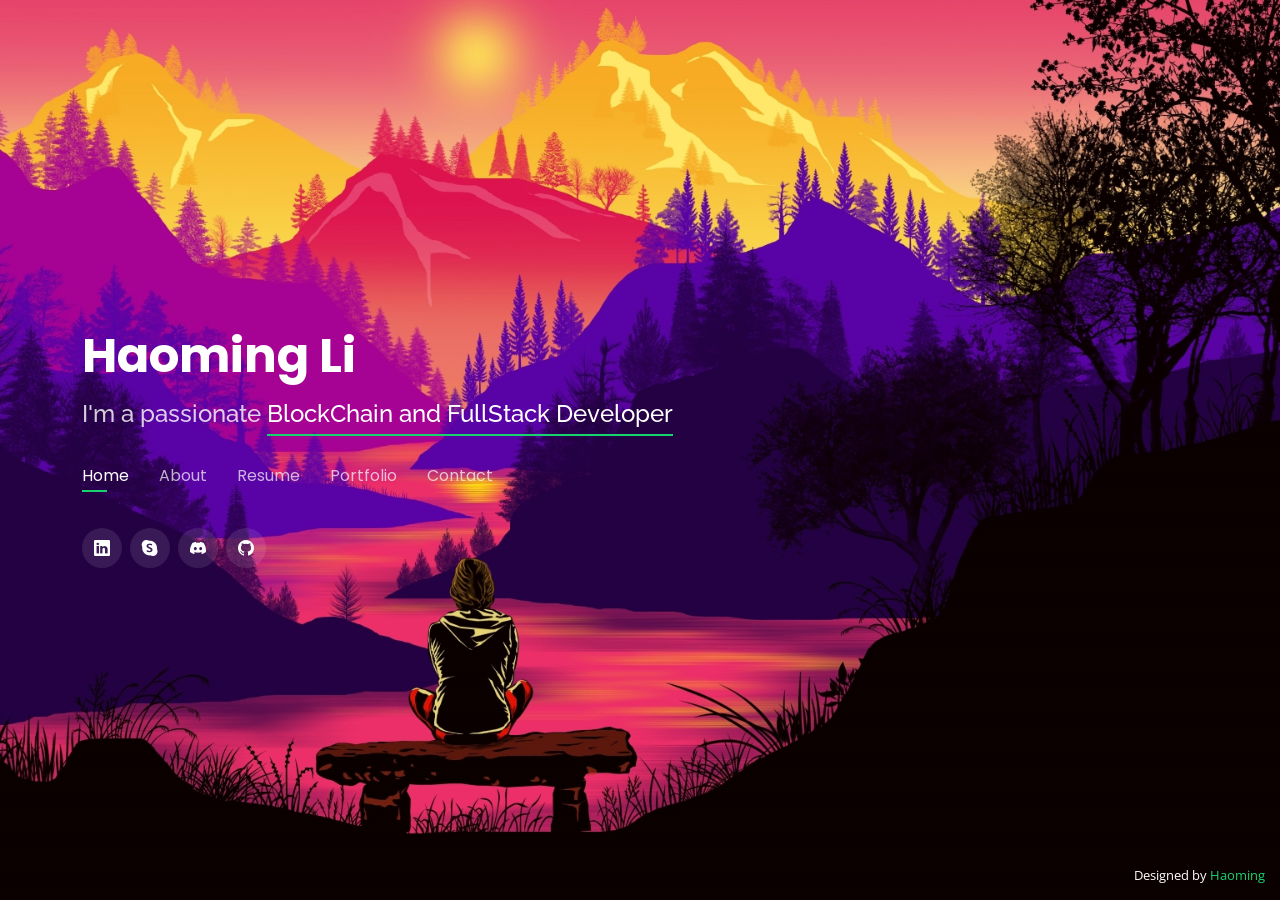
==== index.html @ ffb1ae35 "Update index.html" ====
<!DOCTYPE html>
<html lang="en">

<head>
  <meta charset="utf-8">
  <meta content="width=device-width, initial-scale=1.0" name="viewport">

  <title>Haoming Portfolio</title>
  <meta content="" name="description">
  <meta content="" name="keywords">

  <!-- Favicons -->
  <link href="assets/img/favicon.png" rel="icon">
  <link href="assets/img/apple-touch-icon.png" rel="apple-touch-icon">

  <!-- Google Fonts -->
  <link href="https://fonts.googleapis.com/css?family=Open+Sans:300,300i,400,400i,600,600i,700,700i|Raleway:300,300i,400,400i,500,500i,600,600i,700,700i|Poppins:300,300i,400,400i,500,500i,600,600i,700,700i" rel="stylesheet">

  <!-- Vendor CSS Files -->
  <link href="assets/vendor/bootstrap/css/bootstrap.min.css" rel="stylesheet">
  <link href="assets/vendor/bootstrap-icons/bootstrap-icons.css" rel="stylesheet">
  <link href="assets/vendor/boxicons/css/boxicons.min.css" rel="stylesheet">
  <link href="assets/vendor/glightbox/css/glightbox.min.css" rel="stylesheet">
  <link href="assets/vendor/remixicon/remixicon.css" rel="stylesheet">
  <link href="assets/vendor/swiper/swiper-bundle.min.css" rel="stylesheet">

  <!-- Template Main CSS File -->
  <link href="assets/css/style.css" rel="stylesheet">

  <!-- =======================================================
  * Template Name: Personal - v4.7.0
  * Template URL: https://bootstrapmade.com/personal-free-resume-bootstrap-template/
  * Author: BootstrapMade.com
  * License: https://bootstrapmade.com/license/
  ======================================================== -->
</head>

<body>

  <!-- ======= Header ======= -->
  <header id="header">
    <div class="container">

      <h1><a href="index.html">Haoming Li</a></h1>
      <!-- Uncomment below if you prefer to use an image logo -->
      <!-- <a href="index.html" class="mr-auto"><img src="assets/img/logo.png" alt="" class="img-fluid rounded"></a> -->
      <h2>I'm a passionate <span>BlockChain and FullStack Developer</span></h2>

      <nav id="navbar" class="navbar">
        <ul>
          <li><a class="nav-link active" href="#header">Home</a></li>
          <li><a class="nav-link" href="#about">About</a></li>
          <li><a class="nav-link" href="#resume">Resume</a></li>
          <li><a class="nav-link" href="#portfolio">Portfolio</a></li>
          <li><a class="nav-link" href="#contact">Contact</a></li>
        </ul>
        <i class="bi bi-list mobile-nav-toggle"></i>
      </nav><!-- .navbar -->

      <div class="social-links">
        <a href="https://linkedin.com/in/haoming-li-366044223" class="linkedin"><i class="bi bi-linkedin"></i></a>
        <a href="https://join.skype.com/invite/vP3aynmkEKQc" class="google-plus"><i class="bi bi-skype"></i></a>
        <a href="https://discordapp.com/users/954566833472700456" class="discord"><i class="bi bi-discord"></i></a>
        <a href="https://github.com/redblood639" class="github"><i class="bi bi-github"></i></a>
      </div>

    </div>
  </header><!-- End Header -->

  <!-- ======= About Section ======= -->
  <section id="about" class="about">

    <!-- ======= About Me ======= -->
    <div class="about-me container">

      <div class="section-title">
        <h2>About</h2>
        <p>Learn more about me</p>
      </div>

      <div class="row">
        <div class="col-lg-4" data-aos="fade-right">
          <img src="assets/img/me.jpg" class="img-fluid rounded" alt="">
        </div>
        <div class="col-lg-8 pt-4 pt-lg-0 content" data-aos="fade-left">
          <h3>Blockchain &amp; FullStack Developer</h3>
          <p class="fst-italic">
            I am available to work full-time and to change my time zone to reach client goals. As well as this, I will maintain client trust. It is not easy to maintain trust with clients to everyone, but I will try my best to maintain the relationship.
          </p>
          <div class="row">
            <div class="col-lg-6">
              <ul>
                <li><i class="bi bi-chevron-right"></i> <strong>Birthday:</strong> <span>19 Apr 1994</span></li>
                <li><i class="bi bi-chevron-right"></i> <strong>Website:</strong> <span>www.example.com</span></li>
                <li><i class="bi bi-chevron-right"></i> <strong>Phone:</strong> <span>+1 660 319 4563</span></li>
                <li><i class="bi bi-chevron-right"></i> <strong>City:</strong> <span>2042 Stanton Hollow Road Boston, MA, US</span></li>
              </ul>
            </div>
            <div class="col-lg-6">
              <ul>
                <li><i class="bi bi-chevron-right"></i> <strong>Age:</strong> <span>28</span></li>
                <li><i class="bi bi-chevron-right"></i> <strong>Degree:</strong> <span>Bachelor</span></li>
                <li><i class="bi bi-chevron-right"></i> <strong>PhEmailone:</strong> <span>albinorabbithunter@gmail.com</span></li>
                <li><i class="bi bi-chevron-right"></i> <strong>Freelance:</strong> <span>Available</span></li>
              </ul>
            </div>
          </div>
          <p>
            Since grade school, I have been a passionate software engineer. Working with remote clients in a distributed environment using agile methodologies is second nature to me. A BlockChain and Full-stack developer with awesome web technical skills: development from scratch, API integration, modules implementation, extensions, integration with external services, custom optimization.
          </p>
        </div>
      </div>

    </div><!-- End About Me -->

    <!-- ======= Counts ======= -->
    <div class="counts container">

      <div class="row">

        <div class="col-lg-3 col-md-6">
          <div class="count-box">
            <i class="bi bi-emoji-smile"></i>
            <span data-purecounter-start="0" data-purecounter-end="95" data-purecounter-duration="1" class="purecounter"></span>
            <p>Happy Clients</p>
          </div>
        </div>

        <div class="col-lg-3 col-md-6 mt-5 mt-md-0">
          <div class="count-box">
            <i class="bi bi-journal-richtext"></i>
            <span data-purecounter-start="0" data-purecounter-end="214" data-purecounter-duration="1" class="purecounter"></span>
            <p>Projects</p>
          </div>
        </div>

        <div class="col-lg-3 col-md-6 mt-5 mt-lg-0">
          <div class="count-box">
            <i class="bi bi-headset"></i>
            <span data-purecounter-start="0" data-purecounter-end="2643" data-purecounter-duration="1" class="purecounter"></span>
            <p>Hours Of Support</p>
          </div>
        </div>

        <div class="col-lg-3 col-md-6 mt-5 mt-lg-0">
          <div class="count-box">
            <i class="bi bi-award"></i>
            <span data-purecounter-start="0" data-purecounter-end="16" data-purecounter-duration="1" class="purecounter"></span>
            <p>Awards</p>
          </div>
        </div>

      </div>

    </div><!-- End Counts -->

    <!-- ======= Skills  ======= -->
    <div class="skills container">

      <div class="section-title">
        <h2>Skills</h2>
      </div>

      <div class="row skills-content">

        <div class="col-lg-3">
          <div class="progress">
            <span class="skill">UX & UI Design <i class="val">98%</i></span>
            <div class="progress-bar-wrap">
              <div class="progress-bar" role="progressbar" aria-valuenow="98" aria-valuemin="0" aria-valuemax="100"></div>
            </div>
          </div>
          <div class="progress">
            <span class="skill">HTML & HTML5 <i class="val">100%</i></span>
            <div class="progress-bar-wrap">
              <div class="progress-bar" role="progressbar" aria-valuenow="100" aria-valuemin="0" aria-valuemax="100"></div>
            </div>
          </div>
          <div class="progress">
            <span class="skill">SCSS & Styled Component <i class="val">100%</i></span>
            <div class="progress-bar-wrap">
              <div class="progress-bar" role="progressbar" aria-valuenow="100" aria-valuemin="0" aria-valuemax="100"></div>
            </div>
          </div>
          <div class="progress">
            <span class="skill">Bootstrap && TailWindCSS <i class="val">95%</i></span>
            <div class="progress-bar-wrap">
              <div class="progress-bar" role="progressbar" aria-valuenow="95" aria-valuemin="0" aria-valuemax="100"></div>
            </div>
          </div>
          <div class="progress">
            <span class="skill">Javascript & Typescript <i class="val">100%</i></span>
            <div class="progress-bar-wrap">
              <div class="progress-bar" role="progressbar" aria-valuenow="100" aria-valuemin="0" aria-valuemax="100"></div>
            </div>
          </div>
          <div class="progress">
            <span class="skill">Reactjs & Nextjs <i class="val">100%</i></span>
            <div class="progress-bar-wrap">
              <div class="progress-bar" role="progressbar" aria-valuenow="100" aria-valuemin="0" aria-valuemax="100"></div>
            </div>
          </div>
          <div class="progress">
            <span class="skill">React Native <i class="val">95%</i></span>
            <div class="progress-bar-wrap">
              <div class="progress-bar" role="progressbar" aria-valuenow="95" aria-valuemin="0" aria-valuemax="100"></div>
            </div>
          </div>
          <div class="progress">
            <span class="skill">Vue & Nuxtjs <i class="val">90%</i></span>
            <div class="progress-bar-wrap">
              <div class="progress-bar" role="progressbar" aria-valuenow="90" aria-valuemin="0" aria-valuemax="100"></div>
            </div>
          </div>

          <div class="progress">
            <span class="skill">AngularJS & Angular <i class="val">85%</i></span>
            <div class="progress-bar-wrap">
              <div class="progress-bar" role="progressbar" aria-valuenow="85" aria-valuemin="0" aria-valuemax="100"></div>
            </div>
          </div>
          <div class="progress">
            <span class="skill">PHP <i class="val">89%</i></span>
            <div class="progress-bar-wrap">
              <div class="progress-bar" role="progressbar" aria-valuenow="89" aria-valuemin="0" aria-valuemax="100"></div>
            </div>
          </div>

          <div class="progress">
            <span class="skill">WordPress/CMS <i class="val">85%</i></span>
            <div class="progress-bar-wrap">
              <div class="progress-bar" role="progressbar" aria-valuenow="85" aria-valuemin="0" aria-valuemax="100"></div>
            </div>
          </div>

        </div>

        <div class="col-lg-3">
          <div class="progress">
            <span class="skill">Nodejs & Expressjs <i class="val">100%</i></span>
            <div class="progress-bar-wrap">
              <div class="progress-bar" role="progressbar" aria-valuenow="100" aria-valuemin="0" aria-valuemax="100"></div>
            </div>
          </div>
          <div class="progress">
            <span class="skill">Django & Flask <i class="val">92%</i></span>
            <div class="progress-bar-wrap">
              <div class="progress-bar" role="progressbar" aria-valuenow="92" aria-valuemin="0" aria-valuemax="100"></div>
            </div>
          </div>

          <div class="progress">
            <span class="skill">Nestjs <i class="val">83%</i></span>
            <div class="progress-bar-wrap">
              <div class="progress-bar" role="progressbar" aria-valuenow="83" aria-valuemin="0" aria-valuemax="100"></div>
            </div>
          </div>

          <div class="progress">
            <span class="skill">GraphQL & Hasura <i class="val">100%</i></span>
            <div class="progress-bar-wrap">
              <div class="progress-bar" role="progressbar" aria-valuenow="100" aria-valuemin="0" aria-valuemax="100"></div>
            </div>
          </div>

          <div class="progress">
            <span class="skill">Codeigniter <i class="val">95%</i></span>
            <div class="progress-bar-wrap">
              <div class="progress-bar" role="progressbar" aria-valuenow="95" aria-valuemin="0" aria-valuemax="100"></div>
            </div>
          </div>

          <div class="progress">
            <span class="skill">MySQL & PostgreSQL <i class="val">98%</i></span>
            <div class="progress-bar-wrap">
              <div class="progress-bar" role="progressbar" aria-valuenow="98" aria-valuemin="0" aria-valuemax="100"></div>
            </div>
          </div>
          <div class="progress">
            <span class="skill">MongoDB <i class="val">100%</i></span>
            <div class="progress-bar-wrap">
              <div class="progress-bar" role="progressbar" aria-valuenow="100" aria-valuemin="0" aria-valuemax="100"></div>
            </div>
          </div>
    


        </div>
        
        <div class="col-lg-3">
                    <div class="progress">
            <span class="skill">Smart Contract <i class="val">95%</i></span>
            <div class="progress-bar-wrap">
              <div class="progress-bar" role="progressbar" aria-valuenow="95" aria-valuemin="0" aria-valuemax="100"></div>
            </div>
          </div>
          <div class="progress">
            <span class="skill">SkatNet / Cairo <i class="val">90%</i></span>
            <div class="progress-bar-wrap">
              <div class="progress-bar" role="progressbar" aria-valuenow="90" aria-valuemin="0" aria-valuemax="100"></div>
            </div>
          </div>


          <div class="progress">
            <span class="skill">Rust <i class="val">92%</i></span>
            <div class="progress-bar-wrap">
              <div class="progress-bar" role="progressbar" aria-valuenow="92" aria-valuemin="0" aria-valuemax="100"></div>
            </div>
          </div>
          <div class="progress">
            <span class="skill">NFT - marketplace/mint <i class="val">90%</i></span>
            <div class="progress-bar-wrap">
              <div class="progress-bar" role="progressbar" aria-valuenow="90" aria-valuemin="0" aria-valuemax="100"></div>
            </div>
          </div>
          <div class="progress">
            <span class="skill">Defi & Dapp <i class="val">88%</i></span>
            <div class="progress-bar-wrap">
              <div class="progress-bar" role="progressbar" aria-valuenow="88" aria-valuemin="0" aria-valuemax="100"></div>
            </div>
          </div>
          <div class="progress">
            <span class="skill">Uniswap <i class="val">90%</i></span>
            <div class="progress-bar-wrap">
              <div class="progress-bar" role="progressbar" aria-valuenow="90" aria-valuemin="0" aria-valuemax="100"></div>
            </div>
          </div>
          <div class="progress">
            <span class="skill">Solana <i class="val">96%</i></span>
            <div class="progress-bar-wrap">
              <div class="progress-bar" role="progressbar" aria-valuenow="96" aria-valuemin="0" aria-valuemax="100"></div>
            </div>
          </div>
          <div class="progress">
            <span class="skill">Web3 <i class="val">99%</i></span>
            <div class="progress-bar-wrap">
              <div class="progress-bar" role="progressbar" aria-valuenow="99" aria-valuemin="0" aria-valuemax="100"></div>
            </div>
          </div>
          <div class="progress">
            <span class="skill">Remix & HardHat & Truffle <i class="val">98%</i></span>
            <div class="progress-bar-wrap">
              <div class="progress-bar" role="progressbar" aria-valuenow="98" aria-valuemin="0" aria-valuemax="100"></div>
            </div>
          </div>   
              <div class="progress">
            <span class="skill">ERC/BEP-20, 721, 1155 <i class="val">99%</i></span>
            <div class="progress-bar-wrap">
              <div class="progress-bar" role="progressbar" aria-valuenow="99" aria-valuemin="0" aria-valuemax="100"></div>
            </div>
          </div>
          </div>
        <div class="col-lg-3">
          <div class="progress">
            <span class="skill">Github & GitLab && Bitbucket <i class="val">100%</i></span>
            <div class="progress-bar-wrap">
              <div class="progress-bar" role="progressbar" aria-valuenow="100" aria-valuemin="0" aria-valuemax="100"></div>
            </div>
          </div>
          <div class="progress">
            <span class="skill">Trello & Jira <i class="val">100%</i></span>
            <div class="progress-bar-wrap">
              <div class="progress-bar" role="progressbar" aria-valuenow="100" aria-valuemin="0" aria-valuemax="100"></div>
            </div>
          </div>
          <div class="progress">
            <span class="skill">Docker & Kubernetes <i class="val">86%</i></span>
            <div class="progress-bar-wrap">
              <div class="progress-bar" role="progressbar" aria-valuenow="86" aria-valuemin="0" aria-valuemax="100"></div>
            </div>
          </div>
          <div class="progress">
            <span class="skill">AWS & Azure DevOps <i class="val">98%</i></span>
            <div class="progress-bar-wrap">
              <div class="progress-bar" role="progressbar" aria-valuenow="98" aria-valuemin="0" aria-valuemax="100"></div>
            </div>
          </div>
          <div class="progress">
            <span class="skill">Google Cloud <i class="val">93%</i></span>
            <div class="progress-bar-wrap">
              <div class="progress-bar" role="progressbar" aria-valuenow="93" aria-valuemin="0" aria-valuemax="100"></div>
            </div>
          </div>
          <div class="progress">
            <span class="skill">Digital Ocean <i class="val">90%</i></span>
            <div class="progress-bar-wrap">
              <div class="progress-bar" role="progressbar" aria-valuenow="90" aria-valuemin="0" aria-valuemax="100"></div>
            </div>
          </div>
          </div>
      </div>

    </div><!-- End Skills -->

    <!-- ======= Interests ======= -->
    <div class="services container">

      <div class="section-title">
        <h2>My Services</h2>
      </div>
      <div class="row">
        <div class="col-lg-4 col-md-6 d-flex align-items-stretch">
          <div class="icon-box">
            <div class="icon"><i class="bx bxl-dribbble"></i></div>
            <h4><a href="">E-Commerce Development</a></h4>
            <p>My mission is to build an innovative and attractive e-commerce site that has great SEo, high performance and good UX.</p>
          </div>
        </div>

        <div class="col-lg-4 col-md-6 d-flex align-items-stretch mt-4 mt-md-0">
          <div class="icon-box">
            <div class="icon"><i class="bx bx-file"></i></div>
            <h4><a href="">NFT Marketplace Development</a></h4>
            <p>Whether it's a simple landing page with a mint function or a beautiful, complex, in-depth website I deliver A+ quality.</p>
          </div>
        </div>

        <div class="col-lg-4 col-md-6 d-flex align-items-stretch mt-4 mt-lg-0">
          <div class="icon-box">
            <div class="icon"><i class="bx bx-tachometer"></i></div>
            <h4><a href="">Dex/Defi Development</a></h4>
            <p>Get your own platform with me where you can trade and exchange your coins and bitcoins in this amazing crypto universe.</p>
          </div>
        </div>

        <div class="col-lg-4 col-md-6 d-flex align-items-stretch mt-4">
          <div class="icon-box">
            <div class="icon"><i class="bx bx-world"></i></div>
            <h4><a href="">Mobile Application Development</a></h4>
            <p>Using cross platform language like lonic and react native, you can experiment with your ideas on your phone.</p>
          </div>
        </div>

        <div class="col-lg-4 col-md-6 d-flex align-items-stretch mt-4">
          <div class="icon-box">
            <div class="icon"><i class="bx bx-slideshow"></i></div>
            <h4><a href="">Smart Contract Development</a></h4>
            <p>When ready we will deploy your contract to Rinkeby for testing and then to Mainnet for launch. Your images and metadata will never be exposed and I will be on-call in case any issues arise.</p>
          </div>
        </div>

        <div class="col-lg-4 col-md-6 d-flex align-items-stretch mt-4">
          <div class="icon-box">
            <div class="icon"><i class="bx bx-arch"></i></div>
            <h4><a href="">Gme Development</a></h4>
            <p>Make a P2E Game with your NFT and FT and play around with it, and make some money. so funny !!!</p>
          </div>
        </div>

      </div>

   

    </div><!-- End Interests -->

    <!-- ======= Testimonials ======= -->
    <div class="testimonials container">

      <div class="section-title">
        <h2>Testimonials</h2>
      </div>

      <div class="testimonials-slider swiper" data-aos="fade-up" data-aos-delay="100">
        <div class="swiper-wrapper">

          <div class="swiper-slide">
            <div class="testimonial-item">
              <p>
                <i class="bx bxs-quote-alt-left quote-icon-left"></i>
                Haoming really does stand out among the web developers that are around today. We’ve wasted a huge amount of time, effort and money on developers who couldn’t see the project through or lacked our own personal vision or the ability to get things done.
Working with Haoming opened our eyes to what was possible, both in terms of programming ability and also an incredible level of customer service. When made promises to meet deadlines, each one was met without breaking a sweat. When Haoming told us to not worry and to leave it to him we were initially a little worried. We shouldn’t have been, he hasn’t let us down at all in the five months we have been working together.

I honestly wish there were more like Haoming, but I don’t think there are. It’s why he is, and will continue to be highly in demand. A hidden gem in the industry if there ever was one.
                <i class="bx bxs-quote-alt-right quote-icon-right"></i>
              </p>
              <img src="assets/img/testimonials/testimonials-1.jpg" class="testimonial-img" alt="">
              <h3>Marty</h3>
              <h4>Ceo &amp; Founder</h4>
            </div>
          </div><!-- End testimonial item -->

          <div class="swiper-slide">
            <div class="testimonial-item">
              <p>
                <i class="bx bxs-quote-alt-left quote-icon-left"></i>
                Finding a programmer to integrate our flagship web 3 with the NFT Marketplace proved to be more difficult than we’d anticipated. Repeatedly we were let down by developers, until, and totally by chance, Haoming was recommended to us by a customer. His knowledge and professionalism was nothing short of outstanding, and a two month job was completed almost three weeks early.
                <i class="bx bxs-quote-alt-right quote-icon-right"></i>
              </p>
              <img src="assets/img/testimonials/testimonials-2.jpg" class="testimonial-img" alt="">
              <h3>Antonino</h3>
              <h4>CEO</h4>
            </div>
          </div><!-- End testimonial item -->

          <div class="swiper-slide">
            <div class="testimonial-item">
              <p>
                <i class="bx bxs-quote-alt-left quote-icon-left"></i>
                Haoming was recommended to me by a mutual friend as a web developer. We discussed my requirements fully before going ahead with anything and he put together a package for me that met all my needs. I never felt pushed or pressured and the whole thing from start to finish was stress free and supportive.
The website when completed completely surpassed all my expectations and I am totally thrilled. Any tweaks and edits that were needed were minimal and done quickly.
Haoming continues to support me when I need things updated and changed and there is no waiting around for days to get things sorted.

A completely brilliant and professional service that I am so happy I went with. There is so much choice in this field and it’s confusing about who the ‘right’ person to go with is. I am glad I found Haoming so early on in my search and would never use anyone else! Very skilled and clever guy who I can’t recommend enough!
                <i class="bx bxs-quote-alt-right quote-icon-right"></i>
              </p>
              <img src="assets/img/testimonials/testimonials-3.jpg" class="testimonial-img" alt="">
              <h3>Paul Bywater</h3>
              <h4>Client</h4>
            </div>
          </div><!-- End testimonial item -->

          <div class="swiper-slide">
            <div class="testimonial-item">
              <p>
                <i class="bx bxs-quote-alt-left quote-icon-left"></i>
                Haoming was recommended to us by a client who had achieved outstanding success utilizing his SEO techniques. After a meeting over Skype, Haoming quickly grasped what we wanted, and quickly set the necessary SEO techniques in motion. What impressed us most, aside from his undoubted knowledge of the Industry, was that he detailed his own methods for us, allowing us to maintain and monitor our own SEO, without the need of any recurring costs. I sincerely hope my testimonial does his work justice, as I really can’t find the words to recommend him highly enough.
                <i class="bx bxs-quote-alt-right quote-icon-right"></i>
              </p>
              <img src="assets/img/testimonials/testimonials-4.jpg" class="testimonial-img" alt="">
              <h3>Chris Vendilli</h3>
              <h4>Freelancer</h4>
            </div>
          </div><!-- End testimonial item -->

      

        </div>
        <div class="swiper-pagination"></div>
      </div>

      <div class="owl-carousel testimonials-carousel">

      </div>

    </div><!-- End Testimonials  -->

  </section><!-- End About Section -->

  <!-- ======= Resume Section ======= -->
  <section id="resume" class="resume">
    <div class="container">

      <div class="section-title">
        <h2>Resume</h2>
        <p>Check My Resume</p>
      </div>

      <div class="row">
        <div class="col-lg-12">
          <h3 class="resume-title">Education</h3> 
          <div class="row">
            <div class="col-lg-6">
              <div class="resume-item">
                <h4>Bachelor of Computer Science</h4>
                <h5>2012 - 2016</h5>
                <p><em>Northeastern University, Boston, Massachusetts</em></p>
                <p>
                  <ul>
                    <li>Followed my passion in a core of prototyping and cloud computing classes.</li>
                    <li>Excelled in user experience and user interfaces.</li>
                    <li>Pursued a Generalist Scholars grant to study software architecture.</li>
                  </ul>
                </p>
              </div>
            </div>   
            
          <div class="col-lg-3">
            <div class="portfolio-wrap">
              <img src="assets/img/education.jpg" class="img-fluid rounded d-md-none d-lg-block" alt="">             
            </div>
          </div>
          <div class="col-lg-3">
            <div class="portfolio-wrap">
              <img src="assets/img/certification.png" class="img-fluid rounded  d-md-none d-lg-block" alt="">             
            </div>
          </div>
          </div>
         
       
        </div>
    

        <div class="col-lg-12">
          <h3 class="resume-title">Professional Experience</h3>
       
          <div class="resume-item">
            <h4>FullStack Engineer</h4>
            <h5>2017 - 2018</h5>
            <div class="row">
              <div class="col-lg-3">
                <div class="portfolio-wrap">
                  <img src="assets/img/code.png" class="img-fluid rounded  d-md-none d-lg-block" alt="">             
                </div>
              </div>
                <div class="col-lg-9">
                  <p><em>Coditation Systems, San Francisco, CA, US</em></p>
                  <p>
                  <ul>
                    <li>Developed a widget management app for developers to list on-going project, run test, display bugs, and review comment using JavaScript, React.js, Node.js, and Express.js</li>
                    <li>Developed responsive React application to manage widget development workflow, such as displaying project info, automating testing request, and logging bug.</li>
                    <li> Developed React components for automation of group email notification, which is modular, testable, and easy to apply to similar applications.</li>
                    <li>Handled async HTTP request/response using JavaScript, Promise, and Ajax.</li>
                    <li>Created project Git workflow, and setup deployment procedure on AWS.</li>
                  </ul>
                  </p>
                </div>
            </div>        
          </div>
              
          <br/>       
                <div class="resume-item">
                  <h4>Front-end Engineer</h4>
                  <h5>2019 - 2020</h5>
                  <div class="row">
                    <div class="col-lg-3">
                      <div class="portfolio-wrap">
                        <img src="assets/img/adplorer.jpg" class="img-fluid rounded  d-md-none d-lg-block" alt="">             
                      </div>
                    </div>
                    <div class="col-lg-9">
                      <p><em>Adplorer, Paris, France</em></p>
                      <p>
                      <ul>
                        <li>Led the front-end development of a smart price recommendations platform used by large retail and eCommerce clients.</li>
                        <li>Worked with developers around the world to build software applications.</li>
                        <li>Implemented and managed companies Design System library.</li>
                        <li>Profiled critical components, eliminating wasting renders which dramatically improved performance.</li>
                        <li>Simplified the project structure, emphasizing re-usability and scalability</li>
                      </ul>
                      </p>
                    </div>
                  </div>
            
                </div>
          
 <br/>


    <div class="resume-item">
      <h4>Blockchain Developer</h4>
      <h5>2020 - 2021</h5>
      <div class="row">
        <div class="col-lg-3">
          <div class="portfolio-wrap">
            <img src="assets/img/spoke.jpg" class="img-fluid rounded  d-md-none d-lg-block" alt="">             
           </div>
         </div>
         <div class="col-lg-9">
          <p><em>SPOKES DIGITAL</em></p>
          <p>
          <ul>
            <li>Implemented NFT marketplace using Smart Contract, Solidity, React.js, Web3.js</li>
            <li>Implemented vesting and claiming NFT contracts.</li>
            <li>Implemented new blockchain technologies and completed professional market research.</li>
            <li>Built and launched Smart Contracts for Genesis NFT, Pod and Marketplace as well using ERC-721 rather than ERC-1155.</li>
            <li>Built Stacking Rewards contract, so investors earn MONA tokens by stacking NFTs and LP tokens.</li>
          </ul>
          </p>
        </div>
        </div>
        </div>

    
        <br/>


        <div class="resume-item">
          <h4>FullStack  Developer</h4>
          <h5>2021 - 2022</h5>
          <div class="row">
            <div class="col-lg-3">
              <div class="portfolio-wrap">
                <img src="assets/img/shoclef.png" class="img-fluid rounded  d-md-none d-lg-block" alt="">             
               </div>
             </div>
             <div class="col-lg-9">
              <p><em>Aurick Project Team</em></p>
              <p>
              <ul>
                <li>Improved the front-end architecture by reorganizing modules.</li>
                <li>Built Part for Google Product Feed.</li>
                <li>Worked with developers around the world to build software applications.</li>
                <li>Handled async HTTP request/response using JavaScript, Promise, and Ajax.</li>
                <li>Create Project Workflow.</li>
              </ul>
              </p>
            </div>
            </div>
            </div>    
        </div>
      </div>

    </div>
  </section><!-- End Resume Section -->

  

  <!-- ======= Portfolio Section ======= -->
  <section id="portfolio" class="portfolio">
    <div class="container">

      <div class="section-title">
        <h2>Portfolio</h2>
        <p>Any Previous My Works</p>
      </div>

      <div class="row">
        <div class="col-lg-12 d-flex justify-content-center">
          <ul id="portfolio-flters">
            <li data-filter="*" class="filter-active">All</li>
            <li data-filter=".filter-web2">Web2</li>
            <li data-filter=".filter-web3">Web3</li>
          </ul>
        </div>
      </div>

      <div class="row portfolio-container">

        <div class="col-lg-4 col-md-6 portfolio-item filter-web3">
          <div class="portfolio-wrap">
            <img src="assets/img/portfolio/portfolio-1.jpg" class="img-fluid rounded" alt="">
            <div class="portfolio-info">
              <h4>BlockChain Developer</h4>
              <div class="portfolio-links">
                <a href="assets/img/portfolio/portfolio-1.jpg" data-gallery="portfolioGallery" class="portfolio-lightbox" title="App 1"><i class="bx bx-plus"></i></a>
                <a href="portfolio-details-1.html" data-gallery="portfolioDetailsGallery" data-glightbox="type: external" class="portfolio-details-lightbox" title="Portfolio Details"><i class="bx bx-link"></i></a>
              </div>
            </div>
          </div>
        </div>

        <div class="col-lg-4 col-md-6 portfolio-item filter-web2">
          <div class="portfolio-wrap">
            <img src="assets/img/portfolio/portfolio-2.jpg" class="img-fluid rounded" alt="">
            <div class="portfolio-info">
              <h4>Frontend and Backend developer</h4>
              <div class="portfolio-links">
                <a href="assets/img/portfolio/portfolio-2.jpg" data-gallery="portfolioGallery" class="portfolio-lightbox" title="Web 3"><i class="bx bx-plus"></i></a>
                <a href="portfolio-details-2.html" data-gallery="portfolioDetailsGallery" data-glightbox="type: external" class="portfolio-details-lightbox" title="Portfolio Details"><i class="bx bx-link"></i></a>
              </div>
            </div>
          </div>
        </div>

        <div class="col-lg-4 col-md-6 portfolio-item filter-web2">
          <div class="portfolio-wrap">
            <img src="assets/img/portfolio/portfolio-3.jpg" class="img-fluid rounded" alt="">
            <div class="portfolio-info">
              <h4>Full-Stack developer</h4>
              <div class="portfolio-links">
                <a href="assets/img/portfolio/portfolio-4.jpg" data-gallery="portfolioGallery" class="portfolio-lightbox" title="App 2"><i class="bx bx-plus"></i></a>
                <a href="portfolio-details-3.html" data-gallery="portfolioDetailsGallery" data-glightbox="type: external" class="portfolio-details-lightbox" title="Portfolio Details"><i class="bx bx-link"></i></a>
              </div>
            </div>
          </div>
        </div>

        <div class="col-lg-4 col-md-6 portfolio-item filter-web3">
          <div class="portfolio-wrap">
            <img src="assets/img/portfolio/portfolio-4.jpg" class="img-fluid rounded" alt="">
            <div class="portfolio-info">
              <h4>Frontend and smart contract developer</h4>
              <div class="portfolio-links">
                <a href="assets/img/portfolio/portfolio-4.jpg" data-gallery="portfolioGallery" class="portfolio-lightbox" title="Card 2"><i class="bx bx-plus"></i></a>
                <a href="portfolio-details-4.html" data-gallery="portfolioDetailsGallery" data-glightbox="type: external" class="portfolio-details-lightbox" title="Portfolio Details"><i class="bx bx-link"></i></a>
              </div>
            </div>
          </div>
        </div>

        <div class="col-lg-4 col-md-6 portfolio-item filter-web3">
          <div class="portfolio-wrap">
            <img src="assets/img/portfolio/portfolio-5.jpg" class="img-fluid rounded" alt="">
            <div class="portfolio-info">
              <h4>BlockChain Developer</h4>
              <div class="portfolio-links">
                <a href="assets/img/portfolio/portfolio-5.jpg" data-gallery="portfolioGallery" class="portfolio-lightbox" title="Web 2"><i class="bx bx-plus"></i></a>
                <a href="portfolio-details-5.html" data-gallery="portfolioDetailsGallery" data-glightbox="type: external" class="portfolio-details-lightbox" title="Portfolio Details"><i class="bx bx-link"></i></a>
              </div>
            </div>
          </div>
        </div>

        <div class="col-lg-4 col-md-6 portfolio-item filter-web3">
          <div class="portfolio-wrap">
            <img src="assets/img/portfolio/portfolio-6.jpg" class="img-fluid rounded" alt="">
            <div class="portfolio-info">
              <h4>Blockchain Developer</h4>
              <div class="portfolio-links">
                <a href="assets/img/portfolio/portfolio-6.jpg" data-gallery="portfolioGallery" class="portfolio-lightbox" title="App 3"><i class="bx bx-plus"></i></a>
                <a href="portfolio-details-6.html" data-gallery="portfolioDetailsGallery" data-glightbox="type: external" class="portfolio-details-lightbox" title="Portfolio Details"><i class="bx bx-link"></i></a>
              </div>
            </div>
          </div>
        </div>

        <div class="col-lg-4 col-md-6 portfolio-item filter-web3">
          <div class="portfolio-wrap">
            <img src="assets/img/portfolio/portfolio-7.jpg" class="img-fluid rounded" alt="">
            <div class="portfolio-info">
              <h4>Frontend and BlockChain Developer</h4>
              <div class="portfolio-links">
                <a href="assets/img/portfolio/portfolio-7.jpg" data-gallery="portfolioGallery" class="portfolio-lightbox" title="Card 1"><i class="bx bx-plus"></i></a>
              </div>
            </div>
          </div>
        </div>

        <div class="col-lg-4 col-md-6 portfolio-item filter-web3">
          <div class="portfolio-wrap">
            <img src="assets/img/portfolio/portfolio-8.jpg" class="img-fluid rounded" alt="">
            <div class="portfolio-info">
              <h4>Frontend and BlockChain Developer</h4>
              <div class="portfolio-links">
                <a href="assets/img/portfolio/portfolio-8.jpg" data-gallery="portfolioGallery" class="portfolio-lightbox" title="Card 3"><i class="bx bx-plus"></i></a>
              </div>
            </div>
          </div>
        </div>

        <div class="col-lg-4 col-md-6 portfolio-item filter-web2">
          <div class="portfolio-wrap">
            <img src="assets/img/portfolio/portfolio-9.jpg" class="img-fluid rounded" alt="">
            <div class="portfolio-info">
              <h4>Frontend Developer</h4>
              <div class="portfolio-links">
                <a href="assets/img/portfolio/portfolio-9.jpg" data-gallery="portfolioGallery" class="portfolio-lightbox" title="Web 3"><i class="bx bx-plus"></i></a>
              </div>
            </div>
          </div>
        </div>

        <div class="col-lg-4 col-md-6 portfolio-item filter-web2">
          <div class="portfolio-wrap">
            <img src="assets/img/portfolio/portfolio-10.jpg" class="img-fluid rounded" alt="">
            <div class="portfolio-info">
              <h4>Frontend Developer</h4>
              <div class="portfolio-links">
                <a href="assets/img/portfolio/portfolio-10.jpg" data-gallery="portfolioGallery" class="portfolio-lightbox" title="Web 3"><i class="bx bx-plus"></i></a>
              </div>
            </div>
          </div>
        </div>

        <div class="col-lg-4 col-md-6 portfolio-item filter-web2">
          <div class="portfolio-wrap">
            <img src="assets/img/portfolio/portfolio-11.jpg" class="img-fluid rounded rounded" alt="">
            <div class="portfolio-info">
              <h4>FullStack Developer</h4>
              <div class="portfolio-links">
                <a href="assets/img/portfolio/portfolio-11.jpg" data-gallery="portfolioGallery" class="portfolio-lightbox" title="Web 3"><i class="bx bx-plus"></i></a>
              </div>
            </div>
          </div>
        </div>

      </div>

    </div>
  </section><!-- End Portfolio Section -->

  <!-- ======= Contact Section ======= -->
  <section id="contact" class="contact">
    <div class="container">

      <div class="section-title">
        <h2>Contact</h2>
        <p>Contact Me</p>
      </div>

      <div class="row mt-2">

        <div class="col-md-6 d-flex align-items-stretch">
          <div class="info-box">
            <i class="bx bx-map"></i>
            <h3>My Address</h3>
            <p>2042 Stanton Hollow Road, Boston, MA, US</p>
          </div>
        </div>

        <div class="col-md-6 mt-4 mt-md-0 d-flex align-items-stretch">
          <div class="info-box">
            <i class="bx bx-share-alt"></i>
            <h3>Social Profiles</h3>
            <div class="social-links">

              <a href="https://linkedin.com/in/haoming-li-366044223" class="linkedin"><i class="bi bi-linkedin"></i></a>
              <a href="https://join.skype.com/invite/vP3aynmkEKQc" class="google-plus"><i class="bi bi-skype"></i></a>
              <a href="https://discordapp.com/users/954566833472700456" class="discord"><i class="bi bi-discord"></i></a>
              <a href="https://github.com/redblood639" class="github"><i class="bi bi-github"></i></a>
            </div>
          </div>
        </div>

        <div class="col-md-6 mt-4 d-flex align-items-stretch">
          <div class="info-box">
            <i class="bx bx-envelope"></i>
            <h3>Email Me</h3>
            <p>albinorabbithunter@gmail.com</p>
          </div>
        </div>
        <div class="col-md-6 mt-4 d-flex align-items-stretch">
          <div class="info-box">
            <i class="bx bx-phone-call"></i>
            <h3>Call Me</h3>
            <p>+1 660 319 4563</p>
          </div>
        </div>
      </div>

      <form action="forms/contact.php" method="post" role="form" class="php-email-form mt-4">
        <div class="row">
          <div class="col-md-6 form-group">
            <input type="text" name="name" class="form-control" id="name" placeholder="Your Name" required>
          </div>
          <div class="col-md-6 form-group mt-3 mt-md-0">
            <input type="email" class="form-control" name="email" id="email" placeholder="Your Email" required>
          </div>
        </div>
        <div class="form-group mt-3">
          <input type="text" class="form-control" name="subject" id="subject" placeholder="Subject" required>
        </div>
        <div class="form-group mt-3">
          <textarea class="form-control" name="message" rows="5" placeholder="Message" required></textarea>
        </div>
        <div class="my-3">
          <div class="loading">Loading</div>
          <div class="error-message"></div>
          <div class="sent-message">Your message has been sent. Thank you!</div>
        </div>
        <div class="text-center"><button type="submit">Send Message</button></div>
      </form>

    </div>
  </section><!-- End Contact Section -->

  <div class="credits">
    <!-- All the links in the footer should remain intact. -->
    <!-- You can delete the links only if you purchased the pro version. -->
    <!-- Licensing information: https://bootstrapmade.com/license/ -->
    <!-- Purchase the pro version with working PHP/AJAX contact form: https://bootstrapmade.com/personal-free-resume-bootstrap-template/ -->
    Designed by <a href="#/">Haoming</a>
  </div>

  <!-- Vendor JS Files -->
  <script src="assets/vendor/purecounter/purecounter.js"></script>
  <script src="assets/vendor/bootstrap/js/bootstrap.bundle.min.js"></script>
  <script src="assets/vendor/glightbox/js/glightbox.min.js"></script>
  <script src="assets/vendor/isotope-layout/isotope.pkgd.min.js"></script>
  <script src="assets/vendor/swiper/swiper-bundle.min.js"></script>
  <script src="assets/vendor/waypoints/noframework.waypoints.js"></script>
  <script src="assets/vendor/php-email-form/validate.js"></script>

  <!-- Template Main JS File -->
  <script src="assets/js/main.js"></script>

</body>

</html>
---- assets/css/style.css ----
/**
* Template Name: Personal - v4.7.0
* Template URL: https://bootstrapmade.com/personal-free-resume-bootstrap-template/
* Author: BootstrapMade.com
* License: https://bootstrapmade.com/license/
*/

/*--------------------------------------------------------------
# General
--------------------------------------------------------------*/
body {
  font-family: "Open Sans", sans-serif;
  background-color: #040404;
  color: #fff;
  position: relative;
  background: transparent;
}
body::before {
  content: "";
  position: fixed;
  background: #040404 url("../img/bg.jpg") top right no-repeat;
  background-size: cover;
  left: 0;
  right: 0;
  top: 0;
  height: 100vh;
  z-index: -1;
}
@media (min-width: 1024px) {
  body::before {
    background-attachment: fixed;
  }
}

a {
  color: #18d26e;
  text-decoration: none;
}

a:hover {
  color: #35e888;
  text-decoration: none;
}

h1,
h2,
h3,
h4,
h5,
h6 {
  font-family: "Raleway", sans-serif;
}

/*--------------------------------------------------------------
# Header
--------------------------------------------------------------*/
#header {
  transition: ease-in-out 0.3s;
  position: relative;
  height: 100vh;
  display: flex;
  align-items: center;
  z-index: 997;
  overflow-y: auto;
}
#header * {
  transition: ease-in-out 0.3s;
}
#header h1 {
  font-size: 48px;
  margin: 0;
  padding: 0;
  line-height: 1;
  font-weight: 700;
  font-family: "Poppins", sans-serif;
}
#header h1 a,
#header h1 a:hover {
  color: #fff;
  line-height: 1;
  display: inline-block;
}
#header h2 {
  font-size: 24px;
  margin-top: 20px;
  color: rgba(255, 255, 255, 0.8);
}
#header h2 span {
  color: #fff;
  border-bottom: 2px solid #18d26e;
  padding-bottom: 6px;
}
#header img {
  padding: 0;
  margin: 0;
}
#header .social-links {
  margin-top: 40px;
  display: flex;
}
#header .social-links a {
  font-size: 16px;
  display: flex;
  justify-content: center;
  align-items: center;
  background: rgba(255, 255, 255, 0.1);
  color: #fff;
  line-height: 1;
  margin-right: 8px;
  border-radius: 50%;
  width: 40px;
  height: 40px;
}
#header .social-links a:hover {
  background: #18d26e;
}
@media (max-width: 992px) {
  #header h1 {
    font-size: 36px;
  }
  #header h2 {
    font-size: 20px;
    line-height: 30px;
  }
  #header .social-links {
    margin-top: 15px;
  }
  #header .container {
    display: flex;
    flex-direction: column;
    align-items: center;
  }
}

/* Header Top */
#header.header-top {
  height: 80px;
  position: fixed;
  left: 0;
  top: 0;
  right: 0;
  background: rgba(0, 0, 0, 0.9);
}
#header.header-top .social-links,
#header.header-top h2 {
  display: none;
}
#header.header-top h1 {
  margin-right: auto;
  font-size: 36px;
}
#header.header-top .container {
  display: flex;
  align-items: center;
}
#header.header-top .navbar {
  margin: 0;
}
@media (max-width: 768px) {
  #header.header-top {
    height: 60px;
  }
  #header.header-top h1 {
    font-size: 26px;
  }
}

/*--------------------------------------------------------------
# Navigation Menu
--------------------------------------------------------------*/
/**
* Desktop Navigation 
*/
.navbar {
  padding: 0;
  margin-top: 35px;
}
.navbar ul {
  margin: 0;
  padding: 0;
  display: flex;
  list-style: none;
  align-items: center;
}
.navbar li {
  position: relative;
}
.navbar li + li {
  margin-left: 30px;
}
.navbar a,
.navbar a:focus {
  display: flex;
  align-items: center;
  justify-content: space-between;
  padding: 0;
  font-family: "Poppins", sans-serif;
  font-size: 16px;
  font-weight: 400;
  color: rgba(255, 255, 255, 0.7);
  white-space: nowrap;
  transition: 0.3s;
}
.navbar a i,
.navbar a:focus i {
  font-size: 12px;
  line-height: 0;
  margin-left: 5px;
}
.navbar a:before {
  content: "";
  position: absolute;
  width: 0;
  height: 2px;
  bottom: -4px;
  left: 0;
  background-color: #18d26e;
  visibility: hidden;
  width: 0px;
  transition: all 0.3s ease-in-out 0s;
}
.navbar a:hover:before,
.navbar li:hover > a:before,
.navbar .active:before {
  visibility: visible;
  width: 25px;
}
.navbar a:hover,
.navbar .active,
.navbar .active:focus,
.navbar li:hover > a {
  color: #fff;
}

/**
* Mobile Navigation 
*/
.mobile-nav-toggle {
  color: #fff;
  font-size: 28px;
  cursor: pointer;
  display: none;
  line-height: 0;
  transition: 0.5s;
  position: fixed;
  right: 15px;
  top: 15px;
}

@media (max-width: 991px) {
  .mobile-nav-toggle {
    display: block;
  }

  .navbar ul {
    display: none;
  }
}
.navbar-mobile {
  position: fixed;
  overflow: hidden;
  top: 0;
  right: 0;
  left: 0;
  bottom: 0;
  background: rgba(0, 0, 0, 0.9);
  transition: 0.3s;
  z-index: 999;
  margin-top: 0;
}
.navbar-mobile .mobile-nav-toggle {
  position: absolute;
  top: 15px;
  right: 15px;
}
.navbar-mobile ul {
  display: block;
  position: absolute;
  top: 55px;
  right: 15px;
  bottom: 45px;
  left: 15px;
  padding: 10px 0;
  overflow-y: auto;
  transition: 0.3s;
  border: 2px solid rgba(255, 255, 255, 0.2);
}
.navbar-mobile li {
  padding: 12px 20px;
}
.navbar-mobile li + li {
  margin: 0;
}
.navbar-mobile a,
.navbar-mobile a:focus {
  font-size: 16px;
  position: relative;
}

/*--------------------------------------------------------------
# Sections General
--------------------------------------------------------------*/
section {
  overflow: hidden;
  position: absolute;
  width: 100%;
  top: 140px;
  bottom: 100%;
  opacity: 0;
  transition: ease-in-out 0.4s;
  z-index: 2;
}
section.section-show {
  top: 100px;
  bottom: auto;
  opacity: 1;
  padding-bottom: 45px;
}
section .container {
  background: rgba(0, 0, 0, 0.9);
  padding: 30px;
}
@media (max-width: 768px) {
  section {
    top: 120px;
  }
  section.section-show {
    top: 80px;
  }
}

.section-title h2 {
  font-size: 14px;
  font-weight: 500;
  padding: 0;
  line-height: 1px;
  margin: 0 0 20px 0;
  letter-spacing: 2px;
  text-transform: uppercase;
  color: #aaaaaa;
  font-family: "Poppins", sans-serif;
}
.section-title h2::after {
  content: "";
  width: 120px;
  height: 1px;
  display: inline-block;
  background: #4ceb95;
  margin: 4px 10px;
}
.section-title p {
  margin: 0;
  margin: -15px 0 15px 0;
  font-size: 36px;
  font-weight: 700;
  text-transform: uppercase;
  font-family: "Poppins", sans-serif;
  color: #fff;
}

/*--------------------------------------------------------------
# About
--------------------------------------------------------------*/
.about-me .content h3 {
  font-weight: 700;
  font-size: 26px;
  color: #18d26e;
}
.about-me .content ul {
  list-style: none;
  padding: 0;
}
.about-me .content ul li {
  margin-bottom: 20px;
  display: flex;
  align-items: center;
}
.about-me .content ul strong {
  margin-right: 10px;
}
.about-me .content ul i {
  font-size: 16px;
  margin-right: 5px;
  color: #18d26e;
  line-height: 0;
}
.about-me .content p:last-child {
  margin-bottom: 0;
}

/*--------------------------------------------------------------
# Counts
--------------------------------------------------------------*/
.counts {
  padding: 70px 0 60px;
}
.counts .count-box {
  padding: 30px 30px 25px 30px;
  width: 100%;
  position: relative;
  text-align: center;
  background: rgba(255, 255, 255, 0.08);
}
.counts .count-box i {
  position: absolute;
  top: -25px;
  left: 50%;
  transform: translateX(-50%);
  font-size: 24px;
  background: rgba(255, 255, 255, 0.1);
  padding: 12px;
  color: #18d26e;
  border-radius: 50px;
  line-height: 0;
}
.counts .count-box span {
  font-size: 36px;
  display: block;
  font-weight: 600;
  color: #fff;
}
.counts .count-box p {
  padding: 0;
  margin: 0;
  font-family: "Raleway", sans-serif;
  font-size: 14px;
}

/*--------------------------------------------------------------
# Skills
--------------------------------------------------------------*/
.skills .progress {
  height: 60px;
  display: block;
  background: none;
  border-radius: 0;
}
.skills .progress .skill {
  padding: 10px 0;
  margin: 0;
  text-transform: uppercase;
  display: block;
  font-weight: 600;
  font-family: "Poppins", sans-serif;
  color: #fff;
}
.skills .progress .skill .val {
  float: right;
  font-style: normal;
}
.skills .progress-bar-wrap {
  background: rgba(255, 255, 255, 0.2);
}
.skills .progress-bar {
  width: 1px;
  height: 10px;
  transition: 0.9s;
  background-color: #18d26e;
}

/*--------------------------------------------------------------
# Interests
--------------------------------------------------------------*/
.interests .icon-box {
  display: flex;
  align-items: center;
  padding: 20px;
  background: rgba(255, 255, 255, 0.08);
  transition: ease-in-out 0.3s;
}
.interests .icon-box i {
  font-size: 32px;
  padding-right: 10px;
  line-height: 1;
}
.interests .icon-box h3 {
  font-weight: 700;
  margin: 0;
  padding: 0;
  line-height: 1;
  font-size: 16px;
  color: #fff;
}
.interests .icon-box:hover {
  background: rgba(255, 255, 255, 0.12);
}

/*--------------------------------------------------------------
# Testimonials
--------------------------------------------------------------*/
.testimonials .testimonials-carousel,
.testimonials .testimonials-slider {
  overflow: hidden;
}
.testimonials .testimonial-item {
  box-sizing: content-box;
  min-height: 320px;
}
.testimonials .testimonial-item .testimonial-img {
  width: 90px;
  border-radius: 50%;
  margin: -40px 0 0 40px;
  position: relative;
  z-index: 2;
  border: 6px solid rgba(255, 255, 255, 0.12);
}
.testimonials .testimonial-item h3 {
  font-size: 18px;
  font-weight: bold;
  margin: 10px 0 5px 45px;
  color: #fff;
}
.testimonials .testimonial-item h4 {
  font-size: 14px;
  color: #999;
  margin: 0 0 0 45px;
}
.testimonials .testimonial-item .quote-icon-left,
.testimonials .testimonial-item .quote-icon-right {
  color: rgba(255, 255, 255, 0.25);
  font-size: 26px;
}
.testimonials .testimonial-item .quote-icon-left {
  display: inline-block;
  left: -5px;
  position: relative;
}
.testimonials .testimonial-item .quote-icon-right {
  display: inline-block;
  right: -5px;
  position: relative;
  top: 10px;
}
.testimonials .testimonial-item p {
  font-style: italic;
  margin: 0 15px 0 15px;
  padding: 20px 20px 60px 20px;
  background: rgba(255, 255, 255, 0.1);
  position: relative;
  border-radius: 6px;
  position: relative;
  z-index: 1;
}
.testimonials .swiper-pagination {
  margin-top: 20px;
  position: relative;
}
.testimonials .swiper-pagination .swiper-pagination-bullet {
  width: 12px;
  height: 12px;
  opacity: 1;
  background-color: rgba(255, 255, 255, 0.3);
}
.testimonials .swiper-pagination .swiper-pagination-bullet-active {
  background-color: #18d26e;
}

/*--------------------------------------------------------------
# Resume
--------------------------------------------------------------*/
.resume .resume-title {
  font-size: 26px;
  font-weight: 700;
  margin-top: 20px;
  margin-bottom: 20px;
  color: #fff;
}
.resume .resume-item {
  padding: 0 0 20px 20px;
  margin-top: -2px;
  border-left: 2px solid rgba(255, 255, 255, 0.2);
  position: relative;
}
.resume .resume-item h4 {
  line-height: 18px;
  font-size: 18px;
  font-weight: 600;
  text-transform: uppercase;
  font-family: "Poppins", sans-serif;
  color: #18d26e;
  margin-bottom: 10px;
}
.resume .resume-item h5 {
  font-size: 16px;
  background: rgba(255, 255, 255, 0.15);
  padding: 5px 15px;
  display: inline-block;
  font-weight: 600;
  margin-bottom: 10px;
}
.resume .resume-item ul {
  padding-left: 20px;
}
.resume .resume-item ul li {
  padding-bottom: 10px;
}
.resume .resume-item:last-child {
  padding-bottom: 0;
}
.resume .resume-item::before {
  content: "";
  position: absolute;
  width: 16px;
  height: 16px;
  border-radius: 50px;
  left: -9px;
  top: 0;
  background: #18d26e;
  border: 2px solid #18d26e;
}

/*--------------------------------------------------------------
# Services
--------------------------------------------------------------*/
.services .icon-box {
  text-align: center;
  background: rgba(204, 204, 204, 0.1);
  padding: 80px 20px;
  transition: all ease-in-out 0.3s;
}
.services .icon-box .icon {
  margin: 0 auto;
  width: 64px;
  height: 64px;
  background: #18d26e;
  border-radius: 5px;
  transition: all 0.3s ease-out 0s;
  display: flex;
  align-items: center;
  justify-content: center;
  margin-bottom: 20px;
  transform-style: preserve-3d;
}
.services .icon-box .icon i {
  color: #fff;
  font-size: 28px;
}
.services .icon-box .icon::before {
  position: absolute;
  content: "";
  left: -8px;
  top: -8px;
  height: 100%;
  width: 100%;
  background: rgba(255, 255, 255, 0.15);
  border-radius: 5px;
  transition: all 0.3s ease-out 0s;
  transform: translateZ(-1px);
}
.services .icon-box h4 {
  font-weight: 700;
  margin-bottom: 15px;
  font-size: 24px;
}
.services .icon-box h4 a {
  color: #fff;
}
.services .icon-box p {
  line-height: 24px;
  font-size: 14px;
  margin-bottom: 0;
}
.services .icon-box:hover {
  background: #18d26e;
  border-color: #18d26e;
}
.services .icon-box:hover .icon {
  background: #fff;
}
.services .icon-box:hover .icon i {
  color: #18d26e;
}
.services .icon-box:hover .icon::before {
  background: #35e888;
}
.services .icon-box:hover h4 a,
.services .icon-box:hover p {
  color: #fff;
}

/*--------------------------------------------------------------
# Portfolio
--------------------------------------------------------------*/
.portfolio .portfolio-item {
  margin-bottom: 30px;
}
.portfolio #portfolio-flters {
  padding: 0;
  margin: 0 auto 15px auto;
  list-style: none;
  text-align: center;
  border-radius: 50px;
  padding: 2px 15px;
}
.portfolio #portfolio-flters li {
  cursor: pointer;
  display: inline-block;
  padding: 8px 16px 10px 16px;
  font-size: 14px;
  font-weight: 600;
  line-height: 1;
  text-transform: uppercase;
  color: #fff;
  background: rgba(255, 255, 255, 0.1);
  margin: 0 3px 10px 3px;
  transition: all 0.3s ease-in-out;
  border-radius: 4px;
}
.portfolio #portfolio-flters li:hover,
.portfolio #portfolio-flters li.filter-active {
  background: #18d26e;
}
.portfolio #portfolio-flters li:last-child {
  margin-right: 0;
}
.portfolio .portfolio-wrap {
  transition: 0.3s;
  position: relative;
  overflow: hidden;
  z-index: 1;
  background: rgba(0, 0, 0, 0.6);
}
.portfolio .portfolio-wrap::before {
  content: "";
  background: rgba(0, 0, 0, 0.6);
  position: absolute;
  left: 30px;
  right: 30px;
  top: 30px;
  bottom: 30px;
  transition: all ease-in-out 0.3s;
  z-index: 2;
  opacity: 0;
}
.portfolio .portfolio-wrap .portfolio-info {
  opacity: 0;
  position: absolute;
  top: 0;
  left: 0;
  right: 0;
  bottom: 0;
  text-align: center;
  z-index: 3;
  transition: all ease-in-out 0.3s;
  display: flex;
  flex-direction: column;
  justify-content: center;
  align-items: center;
}
.portfolio .portfolio-wrap .portfolio-info::before {
  display: block;
  content: "";
  width: 48px;
  height: 48px;
  position: absolute;
  top: 35px;
  left: 35px;
  border-top: 3px solid #fff;
  border-left: 3px solid #fff;
  transition: all 0.5s ease 0s;
  z-index: 9994;
}
.portfolio .portfolio-wrap .portfolio-info::after {
  display: block;
  content: "";
  width: 48px;
  height: 48px;
  position: absolute;
  bottom: 35px;
  right: 35px;
  border-bottom: 3px solid #fff;
  border-right: 3px solid #fff;
  transition: all 0.5s ease 0s;
  z-index: 9994;
}
.portfolio .portfolio-wrap .portfolio-info h4 {
  font-size: 20px;
  color: #fff;
  font-weight: 600;
}
.portfolio .portfolio-wrap .portfolio-info p {
  color: #ffffff;
  font-size: 14px;
  text-transform: uppercase;
  padding: 0;
  margin: 0;
}
.portfolio .portfolio-wrap .portfolio-links {
  text-align: center;
  z-index: 4;
}
.portfolio .portfolio-wrap .portfolio-links a {
  color: #fff;
  margin: 0 2px;
  font-size: 28px;
  display: inline-block;
  transition: 0.3s;
}
.portfolio .portfolio-wrap .portfolio-links a:hover {
  color: #63eda3;
}
.portfolio .portfolio-wrap:hover::before {
  top: 0;
  left: 0;
  right: 0;
  bottom: 0;
  opacity: 1;
}
.portfolio .portfolio-wrap:hover .portfolio-info {
  opacity: 1;
}
.portfolio .portfolio-wrap:hover .portfolio-info::before {
  top: 15px;
  left: 15px;
}
.portfolio .portfolio-wrap:hover .portfolio-info::after {
  bottom: 15px;
  right: 15px;
}

/*--------------------------------------------------------------
# Portfolio Details
--------------------------------------------------------------*/
.portfolio-details {
  padding-top: 40px;
  background: rgba(0, 0, 0, 0.8);
  position: fixed;
  left: 0;
  right: 0;
  top: 0;
  bottom: 0;
  overflow-y: auto;
}
.portfolio-details .container {
  padding-top: 20px;
  padding-bottom: 40px;
}
.portfolio-details .portfolio-title {
  font-size: 26px;
  font-weight: 700;
  margin-bottom: 20px;
}
.portfolio-details .portfolio-info {
  padding-top: 45px;
}
.portfolio-details .portfolio-info h3 {
  font-size: 22px;
  font-weight: 400;
  margin-bottom: 20px;
}
.portfolio-details .portfolio-info ul {
  list-style: none;
  padding: 0;
  font-size: 15px;
}
.portfolio-details .portfolio-info ul li + li {
  margin-top: 10px;
}
.portfolio-details .portfolio-info p {
  font-size: 15px;
  padding: 15px 0 0 0;
}
@media (max-width: 992px) {
  .portfolio-details .portfolio-info {
    padding-top: 20px;
  }
}
.portfolio-details .swiper-pagination {
  margin-top: 20px;
  position: relative;
}
.portfolio-details .swiper-pagination .swiper-pagination-bullet {
  width: 12px;
  height: 12px;
  opacity: 1;
  background-color: rgba(255, 255, 255, 0.3);
}
.portfolio-details .swiper-pagination .swiper-pagination-bullet-active {
  background-color: #18d26e;
}

/*--------------------------------------------------------------
# Contact
--------------------------------------------------------------*/
.contact .info-box {
  color: #444444;
  padding: 20px;
  width: 100%;
  background: rgba(255, 255, 255, 0.08);
}
.contact .info-box i.bx {
  font-size: 24px;
  color: #18d26e;
  border-radius: 50%;
  padding: 14px;
  float: left;
  background: rgba(255, 255, 255, 0.1);
}
.contact .info-box h3 {
  font-size: 20px;
  color: rgba(255, 255, 255, 0.5);
  font-weight: 700;
  margin: 10px 0 8px 68px;
}
.contact .info-box p {
  padding: 0;
  color: #fff;
  line-height: 24px;
  font-size: 14px;
  margin: 0 0 0 68px;
}
.contact .info-box .social-links {
  margin: 5px 0 0 68px;
  display: flex;
}
.contact .info-box .social-links a {
  font-size: 18px;
  display: inline-block;
  color: #fff;
  line-height: 1;
  margin-right: 12px;
  transition: 0.3s;
}
.contact .info-box .social-links a:hover {
  color: #18d26e;
}
.contact .php-email-form {
  padding: 30px;
  background: rgba(255, 255, 255, 0.08);
}
.contact .php-email-form .error-message {
  display: none;
  background: rgba(255, 255, 255, 0.08);
  background: #ed3c0d;
  text-align: left;
  padding: 15px;
  font-weight: 600;
}
.contact .php-email-form .error-message br + br {
  margin-top: 25px;
}
.contact .php-email-form .sent-message {
  display: none;
  background: rgba(255, 255, 255, 0.08);
  background: #18d26e;
  text-align: center;
  padding: 15px;
  font-weight: 600;
}
.contact .php-email-form .loading {
  display: none;
  background: rgba(255, 255, 255, 0.08);
  text-align: center;
  padding: 15px;
}
.contact .php-email-form .loading:before {
  content: "";
  display: inline-block;
  border-radius: 50%;
  width: 24px;
  height: 24px;
  margin: 0 10px -6px 0;
  border: 3px solid #18d26e;
  border-top-color: #eee;
  -webkit-animation: animate-loading 1s linear infinite;
  animation: animate-loading 1s linear infinite;
}
.contact .php-email-form input,
.contact .php-email-form textarea {
  border-radius: 0;
  box-shadow: none;
  font-size: 14px;
  background: rgba(255, 255, 255, 0.08);
  border: 0;
  transition: 0.3s;
  color: #fff;
}
.contact .php-email-form input:focus,
.contact .php-email-form textarea:focus {
  background-color: rgba(255, 255, 255, 0.11);
}
.contact .php-email-form input::-moz-placeholder,
.contact .php-email-form textarea::-moz-placeholder {
  color: rgba(255, 255, 255, 0.3);
  opacity: 1;
}
.contact .php-email-form input::placeholder,
.contact .php-email-form textarea::placeholder {
  color: rgba(255, 255, 255, 0.3);
  opacity: 1;
}
.contact .php-email-form input {
  padding: 10px 15px;
}
.contact .php-email-form textarea {
  padding: 12px 15px;
}
.contact .php-email-form button[type="submit"] {
  background: #18d26e;
  border: 0;
  padding: 10px 30px;
  color: #fff;
  transition: 0.4s;
  border-radius: 4px;
}
.contact .php-email-form button[type="submit"]:hover {
  background: #15bb62;
}
@-webkit-keyframes animate-loading {
  0% {
    transform: rotate(0deg);
  }
  100% {
    transform: rotate(360deg);
  }
}
@keyframes animate-loading {
  0% {
    transform: rotate(0deg);
  }
  100% {
    transform: rotate(360deg);
  }
}

/*--------------------------------------------------------------
# Credits
--------------------------------------------------------------*/
.credits {
  position: fixed;
  right: 0;
  left: 0;
  bottom: 0;
  padding: 15px;
  text-align: right;
  font-size: 13px;
  color: #fff;
  z-index: 999999;
}
@media (max-width: 992px) {
  .credits {
    text-align: center;
    padding: 10px;
    background: rgba(0, 0, 0, 0.8);
  }
}
.credits a {
  color: #18d26e;
  transition: 0.3s;
}
.credits a:hover {
  color: #fff;
}
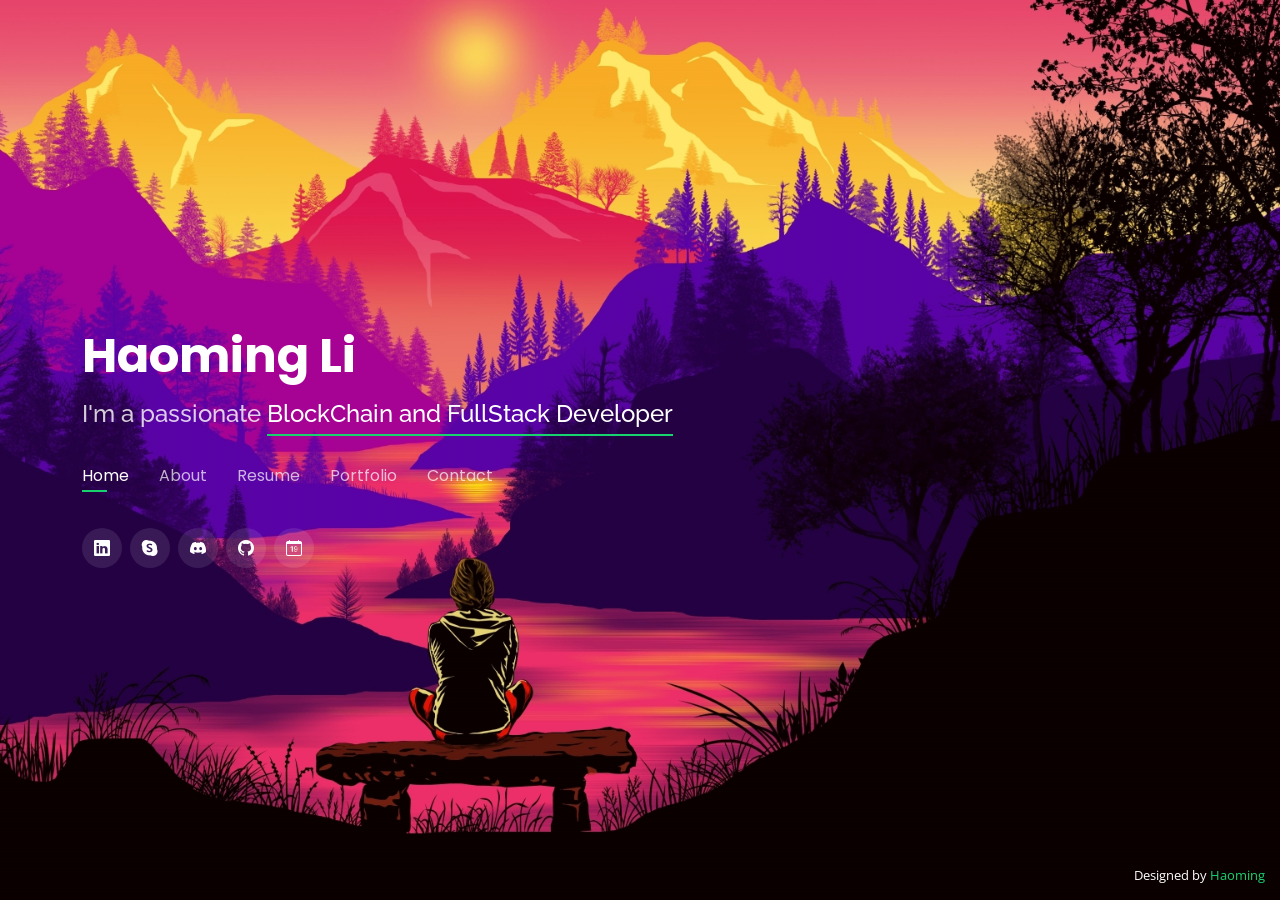
==== commit f8fe2424: "update : portfolio update" ====
--- a/index.html
+++ b/index.html
@@ -60,8 +60,9 @@
       <div class="social-links">
         <a href="https://linkedin.com/in/haoming-li-366044223" class="linkedin"><i class="bi bi-linkedin"></i></a>
         <a href="https://join.skype.com/invite/vP3aynmkEKQc" class="google-plus"><i class="bi bi-skype"></i></a>
-        <a href="https://discordapp.com/users/954566833472700456" class="discord"><i class="bi bi-discord"></i></a>
+        <a href="https://discordapp.com/users/981101177263493130" class="discord"><i class="bi bi-discord"></i></a>
         <a href="https://github.com/redblood639" class="github"><i class="bi bi-github"></i></a>
+        <a href="https://calendly.com/shadowmaster0419" class="github"><i class="bi bi-calendar-date"></i></a>
       </div>
 
     </div>
@@ -91,16 +92,21 @@
             <div class="col-lg-6">
               <ul>
                 <li><i class="bi bi-chevron-right"></i> <strong>Birthday:</strong> <span>19 Apr 1994</span></li>
-                <li><i class="bi bi-chevron-right"></i> <strong>Website:</strong> <span>www.example.com</span></li>
+                <li><i class="bi bi-chevron-right"></i> <strong>Email:</strong>      <a
+                  href="mailto:shadowmaster0419@gmail.com"
+                  target="_blank"
+                >
+                  shadowmaster0419@gmail.com
+                </a></li>
                 <li><i class="bi bi-chevron-right"></i> <strong>Phone:</strong> <span>+1 660 319 4563</span></li>
-                <li><i class="bi bi-chevron-right"></i> <strong>City:</strong> <span>2042 Stanton Hollow Road Boston, MA, US</span></li>
+                <li><i class="bi bi-chevron-right"></i> <strong>City:</strong> <span>Mong Kok, Hong Kong</span></li>
               </ul>
             </div>
             <div class="col-lg-6">
               <ul>
                 <li><i class="bi bi-chevron-right"></i> <strong>Age:</strong> <span>28</span></li>
                 <li><i class="bi bi-chevron-right"></i> <strong>Degree:</strong> <span>Bachelor</span></li>
-                <li><i class="bi bi-chevron-right"></i> <strong>PhEmailone:</strong> <span>albinorabbithunter@gmail.com</span></li>
+                <li><i class="bi bi-chevron-right"></i> <strong>Website:</strong> <span>https://smartchaindev.vercel.app</span></li>
                 <li><i class="bi bi-chevron-right"></i> <strong>Freelance:</strong> <span>Available</span></li>
               </ul>
             </div>
@@ -189,6 +195,12 @@
             </div>
           </div>
           <div class="progress">
+            <span class="skill">MUI & Antd <i class="val">95%</i></span>
+            <div class="progress-bar-wrap">
+              <div class="progress-bar" role="progressbar" aria-valuenow="95" aria-valuemin="0" aria-valuemax="100"></div>
+            </div>
+          </div>
+          <div class="progress">
             <span class="skill">Javascript & Typescript <i class="val">100%</i></span>
             <div class="progress-bar-wrap">
               <div class="progress-bar" role="progressbar" aria-valuenow="100" aria-valuemin="0" aria-valuemax="100"></div>
@@ -214,72 +226,92 @@
           </div>
 
           <div class="progress">
-            <span class="skill">AngularJS & Angular <i class="val">85%</i></span>
+            <span class="skill">PHP <i class="val">89%</i></span>
+            <div class="progress-bar-wrap">
+              <div class="progress-bar" role="progressbar" aria-valuenow="89" aria-valuemin="0" aria-valuemax="100"></div>
+            </div>
+          </div>
+
+          <div class="progress">
+            <span class="skill">WordPress/CMS <i class="val">85%</i></span>
             <div class="progress-bar-wrap">
               <div class="progress-bar" role="progressbar" aria-valuenow="85" aria-valuemin="0" aria-valuemax="100"></div>
             </div>
           </div>
-          <div class="progress">
-            <span class="skill">PHP <i class="val">89%</i></span>
+
+        </div>
+
+        <div class="col-lg-3">
+          <div class="progress">
+            <span class="skill">Nodejs & Expressjs <i class="val">100%</i></span>
+            <div class="progress-bar-wrap">
+              <div class="progress-bar" role="progressbar" aria-valuenow="100" aria-valuemin="0" aria-valuemax="100"></div>
+            </div>
+          </div>
+          <div class="progress">
+            <span class="skill">Django & Flask <i class="val">92%</i></span>
+            <div class="progress-bar-wrap">
+              <div class="progress-bar" role="progressbar" aria-valuenow="92" aria-valuemin="0" aria-valuemax="100"></div>
+            </div>
+          </div>
+
+          <div class="progress">
+            <span class="skill">Nestjs <i class="val">83%</i></span>
+            <div class="progress-bar-wrap">
+              <div class="progress-bar" role="progressbar" aria-valuenow="83" aria-valuemin="0" aria-valuemax="100"></div>
+            </div>
+          </div>
+
+          <div class="progress">
+            <span class="skill">Ruby <i class="val">92%</i></span>
+            <div class="progress-bar-wrap">
+              <div class="progress-bar" role="progressbar" aria-valuenow="92" aria-valuemin="0" aria-valuemax="100"></div>
+            </div>
+          </div>
+
+          <div class="progress">
+            <span class="skill">GoLand <i class="val">89%</i></span>
             <div class="progress-bar-wrap">
               <div class="progress-bar" role="progressbar" aria-valuenow="89" aria-valuemin="0" aria-valuemax="100"></div>
             </div>
           </div>
 
           <div class="progress">
-            <span class="skill">WordPress/CMS <i class="val">85%</i></span>
-            <div class="progress-bar-wrap">
-              <div class="progress-bar" role="progressbar" aria-valuenow="85" aria-valuemin="0" aria-valuemax="100"></div>
-            </div>
-          </div>
-
-        </div>
-
-        <div class="col-lg-3">
-          <div class="progress">
-            <span class="skill">Nodejs & Expressjs <i class="val">100%</i></span>
+            <span class="skill">GraphQL & Hasura <i class="val">100%</i></span>
             <div class="progress-bar-wrap">
               <div class="progress-bar" role="progressbar" aria-valuenow="100" aria-valuemin="0" aria-valuemax="100"></div>
             </div>
           </div>
-          <div class="progress">
-            <span class="skill">Django & Flask <i class="val">92%</i></span>
+
+          <div class="progress">
+            <span class="skill">Codeigniter <i class="val">95%</i></span>
+            <div class="progress-bar-wrap">
+              <div class="progress-bar" role="progressbar" aria-valuenow="95" aria-valuemin="0" aria-valuemax="100"></div>
+            </div>
+          </div>
+
+          <div class="progress">
+            <span class="skill">MySQL & PostgreSQL <i class="val">98%</i></span>
+            <div class="progress-bar-wrap">
+              <div class="progress-bar" role="progressbar" aria-valuenow="98" aria-valuemin="0" aria-valuemax="100"></div>
+            </div>
+          </div>
+          <div class="progress">
+            <span class="skill">MongoDB <i class="val">100%</i></span>
+            <div class="progress-bar-wrap">
+              <div class="progress-bar" role="progressbar" aria-valuenow="100" aria-valuemin="0" aria-valuemax="100"></div>
+            </div>
+          </div>
+          <div class="progress">
+            <span class="skill">DynamoDB <i class="val">94%</i></span>
+            <div class="progress-bar-wrap">
+              <div class="progress-bar" role="progressbar" aria-valuenow="94" aria-valuemin="0" aria-valuemax="100"></div>
+            </div>
+          </div>
+          <div class="progress">
+            <span class="skill">Redis <i class="val">92%</i></span>
             <div class="progress-bar-wrap">
               <div class="progress-bar" role="progressbar" aria-valuenow="92" aria-valuemin="0" aria-valuemax="100"></div>
-            </div>
-          </div>
-
-          <div class="progress">
-            <span class="skill">Nestjs <i class="val">83%</i></span>
-            <div class="progress-bar-wrap">
-              <div class="progress-bar" role="progressbar" aria-valuenow="83" aria-valuemin="0" aria-valuemax="100"></div>
-            </div>
-          </div>
-
-          <div class="progress">
-            <span class="skill">GraphQL & Hasura <i class="val">100%</i></span>
-            <div class="progress-bar-wrap">
-              <div class="progress-bar" role="progressbar" aria-valuenow="100" aria-valuemin="0" aria-valuemax="100"></div>
-            </div>
-          </div>
-
-          <div class="progress">
-            <span class="skill">Codeigniter <i class="val">95%</i></span>
-            <div class="progress-bar-wrap">
-              <div class="progress-bar" role="progressbar" aria-valuenow="95" aria-valuemin="0" aria-valuemax="100"></div>
-            </div>
-          </div>
-
-          <div class="progress">
-            <span class="skill">MySQL & PostgreSQL <i class="val">98%</i></span>
-            <div class="progress-bar-wrap">
-              <div class="progress-bar" role="progressbar" aria-valuenow="98" aria-valuemin="0" aria-valuemax="100"></div>
-            </div>
-          </div>
-          <div class="progress">
-            <span class="skill">MongoDB <i class="val">100%</i></span>
-            <div class="progress-bar-wrap">
-              <div class="progress-bar" role="progressbar" aria-valuenow="100" aria-valuemin="0" aria-valuemax="100"></div>
             </div>
           </div>
     
@@ -288,45 +320,59 @@
         </div>
         
         <div class="col-lg-3">
-                    <div class="progress">
-            <span class="skill">Smart Contract <i class="val">95%</i></span>
+          <div class="progress">
+            <span class="skill">SkatNet / Cairo <i class="val">95%</i></span>
             <div class="progress-bar-wrap">
               <div class="progress-bar" role="progressbar" aria-valuenow="95" aria-valuemin="0" aria-valuemax="100"></div>
             </div>
           </div>
-          <div class="progress">
-            <span class="skill">SkatNet / Cairo <i class="val">90%</i></span>
+
+          <div class="progress">
+            <span class="skill">Smart Contract <i class="val">97%</i></span>
+            <div class="progress-bar-wrap">
+              <div class="progress-bar" role="progressbar" aria-valuenow="97" aria-valuemin="0" aria-valuemax="100"></div>
+            </div>
+          </div>
+
+          <div class="progress">
+            <span class="skill">Solidity <i class="val">98%</i></span>
+            <div class="progress-bar-wrap">
+              <div class="progress-bar" role="progressbar" aria-valuenow="98" aria-valuemin="0" aria-valuemax="100"></div>
+            </div>
+          </div>
+
+          <div class="progress">
+            <span class="skill">Ethereum <i class="val">94%</i></span>
+            <div class="progress-bar-wrap">
+              <div class="progress-bar" role="progressbar" aria-valuenow="94" aria-valuemin="0" aria-valuemax="100"></div>
+            </div>
+          </div>
+
+          <div class="progress">
+            <span class="skill">Rust <i class="val">92%</i></span>
+            <div class="progress-bar-wrap">
+              <div class="progress-bar" role="progressbar" aria-valuenow="92" aria-valuemin="0" aria-valuemax="100"></div>
+            </div>
+          </div>
+          <div class="progress">
+            <span class="skill">NFT - Marketplace/Mint <i class="val">90%</i></span>
             <div class="progress-bar-wrap">
               <div class="progress-bar" role="progressbar" aria-valuenow="90" aria-valuemin="0" aria-valuemax="100"></div>
             </div>
           </div>
-
-
-          <div class="progress">
-            <span class="skill">Rust <i class="val">92%</i></span>
-            <div class="progress-bar-wrap">
-              <div class="progress-bar" role="progressbar" aria-valuenow="92" aria-valuemin="0" aria-valuemax="100"></div>
-            </div>
-          </div>
-          <div class="progress">
-            <span class="skill">NFT - marketplace/mint <i class="val">90%</i></span>
+          <div class="progress">
+            <span class="skill">DEFI & DEX <i class="val">88%</i></span>
+            <div class="progress-bar-wrap">
+              <div class="progress-bar" role="progressbar" aria-valuenow="88" aria-valuemin="0" aria-valuemax="100"></div>
+            </div>
+          </div>
+          <div class="progress">
+            <span class="skill">Uniswap <i class="val">90%</i></span>
             <div class="progress-bar-wrap">
               <div class="progress-bar" role="progressbar" aria-valuenow="90" aria-valuemin="0" aria-valuemax="100"></div>
             </div>
           </div>
           <div class="progress">
-            <span class="skill">Defi & Dapp <i class="val">88%</i></span>
-            <div class="progress-bar-wrap">
-              <div class="progress-bar" role="progressbar" aria-valuenow="88" aria-valuemin="0" aria-valuemax="100"></div>
-            </div>
-          </div>
-          <div class="progress">
-            <span class="skill">Uniswap <i class="val">90%</i></span>
-            <div class="progress-bar-wrap">
-              <div class="progress-bar" role="progressbar" aria-valuenow="90" aria-valuemin="0" aria-valuemax="100"></div>
-            </div>
-          </div>
-          <div class="progress">
             <span class="skill">Solana <i class="val">96%</i></span>
             <div class="progress-bar-wrap">
               <div class="progress-bar" role="progressbar" aria-valuenow="96" aria-valuemin="0" aria-valuemax="100"></div>
@@ -339,7 +385,7 @@
             </div>
           </div>
           <div class="progress">
-            <span class="skill">Remix & HardHat & Truffle <i class="val">98%</i></span>
+            <span class="skill">SRemix & HardHat <i class="val">98%</i></span>
             <div class="progress-bar-wrap">
               <div class="progress-bar" role="progressbar" aria-valuenow="98" aria-valuemin="0" aria-valuemax="100"></div>
             </div>
@@ -365,6 +411,12 @@
             </div>
           </div>
           <div class="progress">
+            <span class="skill">Notion<i class="val">98%</i></span>
+            <div class="progress-bar-wrap">
+              <div class="progress-bar" role="progressbar" aria-valuenow="98" aria-valuemin="0" aria-valuemax="100"></div>
+            </div>
+          </div>
+          <div class="progress">
             <span class="skill">Docker & Kubernetes <i class="val">86%</i></span>
             <div class="progress-bar-wrap">
               <div class="progress-bar" role="progressbar" aria-valuenow="86" aria-valuemin="0" aria-valuemax="100"></div>
@@ -376,12 +428,22 @@
               <div class="progress-bar" role="progressbar" aria-valuenow="98" aria-valuemin="0" aria-valuemax="100"></div>
             </div>
           </div>
+
           <div class="progress">
             <span class="skill">Google Cloud <i class="val">93%</i></span>
             <div class="progress-bar-wrap">
               <div class="progress-bar" role="progressbar" aria-valuenow="93" aria-valuemin="0" aria-valuemax="100"></div>
             </div>
           </div>
+
+                    
+          <div class="progress">
+            <span class="skill">Firebase & Heroku <i class="val">98%</i></span>
+            <div class="progress-bar-wrap">
+              <div class="progress-bar" role="progressbar" aria-valuenow="98" aria-valuemin="0" aria-valuemax="100"></div>
+            </div>
+          </div>
+
           <div class="progress">
             <span class="skill">Digital Ocean <i class="val">90%</i></span>
             <div class="progress-bar-wrap">
@@ -585,33 +647,72 @@
           <h3 class="resume-title">Professional Experience</h3>
        
           <div class="resume-item">
-            <h4>FullStack Engineer</h4>
-            <h5>2017 - 2018</h5>
+            <h4>BlockChain Developer</h4>
+            <h5>2022.2 - 2022.8</h5>
             <div class="row">
               <div class="col-lg-3">
                 <div class="portfolio-wrap">
-                  <img src="assets/img/code.png" class="img-fluid rounded  d-md-none d-lg-block" alt="">             
-                </div>
-              </div>
-                <div class="col-lg-9">
-                  <p><em>Coditation Systems, San Francisco, CA, US</em></p>
-                  <p>
-                  <ul>
-                    <li>Developed a widget management app for developers to list on-going project, run test, display bugs, and review comment using JavaScript, React.js, Node.js, and Express.js</li>
-                    <li>Developed responsive React application to manage widget development workflow, such as displaying project info, automating testing request, and logging bug.</li>
-                    <li> Developed React components for automation of group email notification, which is modular, testable, and easy to apply to similar applications.</li>
-                    <li>Handled async HTTP request/response using JavaScript, Promise, and Ajax.</li>
-                    <li>Created project Git workflow, and setup deployment procedure on AWS.</li>
-                  </ul>
-                  </p>
-                </div>
-            </div>        
-          </div>
-              
+                  <img src="assets/img/rdland.jpg" class="img-fluid rounded  d-md-none d-lg-block" alt="">             
+                 </div>
+               </div>
+               <div class="col-lg-9">
+                <p><em>RDLand</em></p>
+                <p>
+                <ul>
+                  <li>Explore Blockchain marketplace and research Blockchain technologies.</li>
+                  <li>Generate NFT collection and metadata with client's layers and traits using hash-lip
+                    engine.</li>
+                  <li>Build NFT minting website and make mint smart contract.</li>
+                  <li>Build NFT marketplace with auction function.</li>
+                  <li>Create and Mint business token and build staking token and claim rewards contract.</li>
+                  <li>Layout the scale and scope of the software project and complete data structures and
+                    design patterns with team members.</li>
+                    <li>Create project Git workflow and deployment automation on AWS, Firebase, Vercel.</li>
+                    <li>Research design patterns, professional architecture, high-quality performance and
+                      security.</li>
+
+
+
+                        
+
+                </ul>
+                </p>
+              </div>
+              </div>
+              </div>  
+              <br />
+              <div class="resume-item">
+                <h4>FullStack  Developer</h4>
+                <h5>2021.10 - 2022.2</h5>
+                <div class="row">
+                  <div class="col-lg-3">
+                    <div class="portfolio-wrap">
+                      <img src="assets/img/shoclef.png" class="img-fluid rounded  d-md-none d-lg-block" alt="">             
+                     </div>
+                   </div>
+                   <div class="col-lg-9">
+                    <p><em>Aurick Project Team</em></p>
+                    <p>
+                    <ul>
+                      <li>Research, UI / UI design and implement technical specifications for the product based on client requirement.</li>
+                      <li>Ensure projects are built to meet performance, security, SEO, and functional client requirement.</li>
+                      <li>Assist with testing, debugging, documentation, and overall quality assurance of projects. Involved in the requirement analysis, design, development, review, deployment as well as in the testing of the project.</li>
+                      <li>Improved the front-end architecture by reorganizing modules.</li>
+                      <li>Built Part for Google Product Feed.</li>
+                      <li>Worked with developers around the world to build software applications.</li>
+                    </ul>
+                    </p>
+                  </div>
+                  </div>
+                  </div>  
+
+
+   
+              <br />
           <br/>       
                 <div class="resume-item">
                   <h4>Front-end Engineer</h4>
-                  <h5>2019 - 2020</h5>
+                  <h5>2020.8 - 2021.6</h5>
                   <div class="row">
                     <div class="col-lg-3">
                       <div class="portfolio-wrap">
@@ -622,7 +723,7 @@
                       <p><em>Adplorer, Paris, France</em></p>
                       <p>
                       <ul>
-                        <li>Led the front-end development of a smart price recommendations platform used by large retail and eCommerce clients.</li>
+                        <li>Lead the front-end development of a smart price recommendations platform used by large retail and eCommerce clients.</li>
                         <li>Worked with developers around the world to build software applications.</li>
                         <li>Implemented and managed companies Design System library.</li>
                         <li>Profiled critical components, eliminating wasting renders which dramatically improved performance.</li>
@@ -634,60 +735,37 @@
             
                 </div>
           
- <br/>
-
-
-    <div class="resume-item">
-      <h4>Blockchain Developer</h4>
-      <h5>2020 - 2021</h5>
-      <div class="row">
-        <div class="col-lg-3">
-          <div class="portfolio-wrap">
-            <img src="assets/img/spoke.jpg" class="img-fluid rounded  d-md-none d-lg-block" alt="">             
-           </div>
-         </div>
-         <div class="col-lg-9">
-          <p><em>SPOKES DIGITAL</em></p>
-          <p>
-          <ul>
-            <li>Implemented NFT marketplace using Smart Contract, Solidity, React.js, Web3.js</li>
-            <li>Implemented vesting and claiming NFT contracts.</li>
-            <li>Implemented new blockchain technologies and completed professional market research.</li>
-            <li>Built and launched Smart Contracts for Genesis NFT, Pod and Marketplace as well using ERC-721 rather than ERC-1155.</li>
-            <li>Built Stacking Rewards contract, so investors earn MONA tokens by stacking NFTs and LP tokens.</li>
-          </ul>
-          </p>
-        </div>
-        </div>
-        </div>
+                <br />
+                <div class="resume-item">
+                  <h4>FullStack Engineer</h4>
+                  <h5>2019.4 - 2020.5</h5>
+                  <div class="row">
+                    <div class="col-lg-3">
+                      <div class="portfolio-wrap">
+                        <img src="assets/img/code.png" class="img-fluid rounded  d-md-none d-lg-block" alt="">             
+                      </div>
+                    </div>
+                      <div class="col-lg-9">
+                        <p><em>Coditation Systems, San Francisco, CA, US</em></p>
+                        <p>
+                        <ul>
+                          <li>Developed a widget management app for developers to list on-going project, run test, display bugs, and review comment using JavaScript, React.js, Node.js, and Express.js</li>
+                          <li>Developed responsive React application to manage widget development workflow, such as displaying project info, automating testing request, and logging bug.</li>
+                          <li> Developed React components for automation of group email notification, which is modular, testable, and easy to apply to similar applications.</li>
+                          <li>Handled async HTTP request/response using JavaScript, Promise, and Ajax.</li>
+                          <li>Created project Git workflow, and setup deployment procedure on AWS.</li>
+                        </ul>
+                        </p>
+                      </div>
+                  </div>        
+                </div>
+
+
+
 
     
-        <br/>
-
-
-        <div class="resume-item">
-          <h4>FullStack  Developer</h4>
-          <h5>2021 - 2022</h5>
-          <div class="row">
-            <div class="col-lg-3">
-              <div class="portfolio-wrap">
-                <img src="assets/img/shoclef.png" class="img-fluid rounded  d-md-none d-lg-block" alt="">             
-               </div>
-             </div>
-             <div class="col-lg-9">
-              <p><em>Aurick Project Team</em></p>
-              <p>
-              <ul>
-                <li>Improved the front-end architecture by reorganizing modules.</li>
-                <li>Built Part for Google Product Feed.</li>
-                <li>Worked with developers around the world to build software applications.</li>
-                <li>Handled async HTTP request/response using JavaScript, Promise, and Ajax.</li>
-                <li>Create Project Workflow.</li>
-              </ul>
-              </p>
-            </div>
-            </div>
-            </div>    
+
+
         </div>
       </div>
 
@@ -875,7 +953,7 @@
           <div class="info-box">
             <i class="bx bx-map"></i>
             <h3>My Address</h3>
-            <p>2042 Stanton Hollow Road, Boston, MA, US</p>
+            <p>Mong Kok, Hong Kong</p>
           </div>
         </div>
 
@@ -887,8 +965,9 @@
 
               <a href="https://linkedin.com/in/haoming-li-366044223" class="linkedin"><i class="bi bi-linkedin"></i></a>
               <a href="https://join.skype.com/invite/vP3aynmkEKQc" class="google-plus"><i class="bi bi-skype"></i></a>
-              <a href="https://discordapp.com/users/954566833472700456" class="discord"><i class="bi bi-discord"></i></a>
+              <a href="https://discordapp.com/users/981101177263493130" class="discord"><i class="bi bi-discord"></i></a>
               <a href="https://github.com/redblood639" class="github"><i class="bi bi-github"></i></a>
+              <a href="https://calendly.com/shadowmaster0419" class="github"><i class="bi bi-calendar-date"></i></a>
             </div>
           </div>
         </div>
@@ -897,7 +976,14 @@
           <div class="info-box">
             <i class="bx bx-envelope"></i>
             <h3>Email Me</h3>
-            <p>albinorabbithunter@gmail.com</p>
+            <p> 
+              <a
+              href="mailto:shadowmaster0419@gmail.com"
+              target="_blank"
+            >
+            shadowmaster0419@gmail.com </a>
+
+            </p>
           </div>
         </div>
         <div class="col-md-6 mt-4 d-flex align-items-stretch">
--- a/assets/css/style.css
+++ b/assets/css/style.css
@@ -450,6 +450,8 @@
 }
 .skills .progress-bar-wrap {
   background: rgba(255, 255, 255, 0.2);
+  border-radius: 5px;
+  overflow: hidden;
 }
 .skills .progress-bar {
   width: 1px;
@@ -704,7 +706,7 @@
   background: rgba(255, 255, 255, 0.1);
   margin: 0 3px 10px 3px;
   transition: all 0.3s ease-in-out;
-  border-radius: 4px;
+  border-radius: 20px;
 }
 .portfolio #portfolio-flters li:hover,
 .portfolio #portfolio-flters li.filter-active {
@@ -719,7 +721,10 @@
   overflow: hidden;
   z-index: 1;
   background: rgba(0, 0, 0, 0.6);
-}
+  box-shadow: rgb(90, 138, 223) 0px 0px 15px 0px;
+  border-radius: 25px !important;
+}
+
 .portfolio .portfolio-wrap::before {
   content: "";
   background: rgba(0, 0, 0, 0.6);
